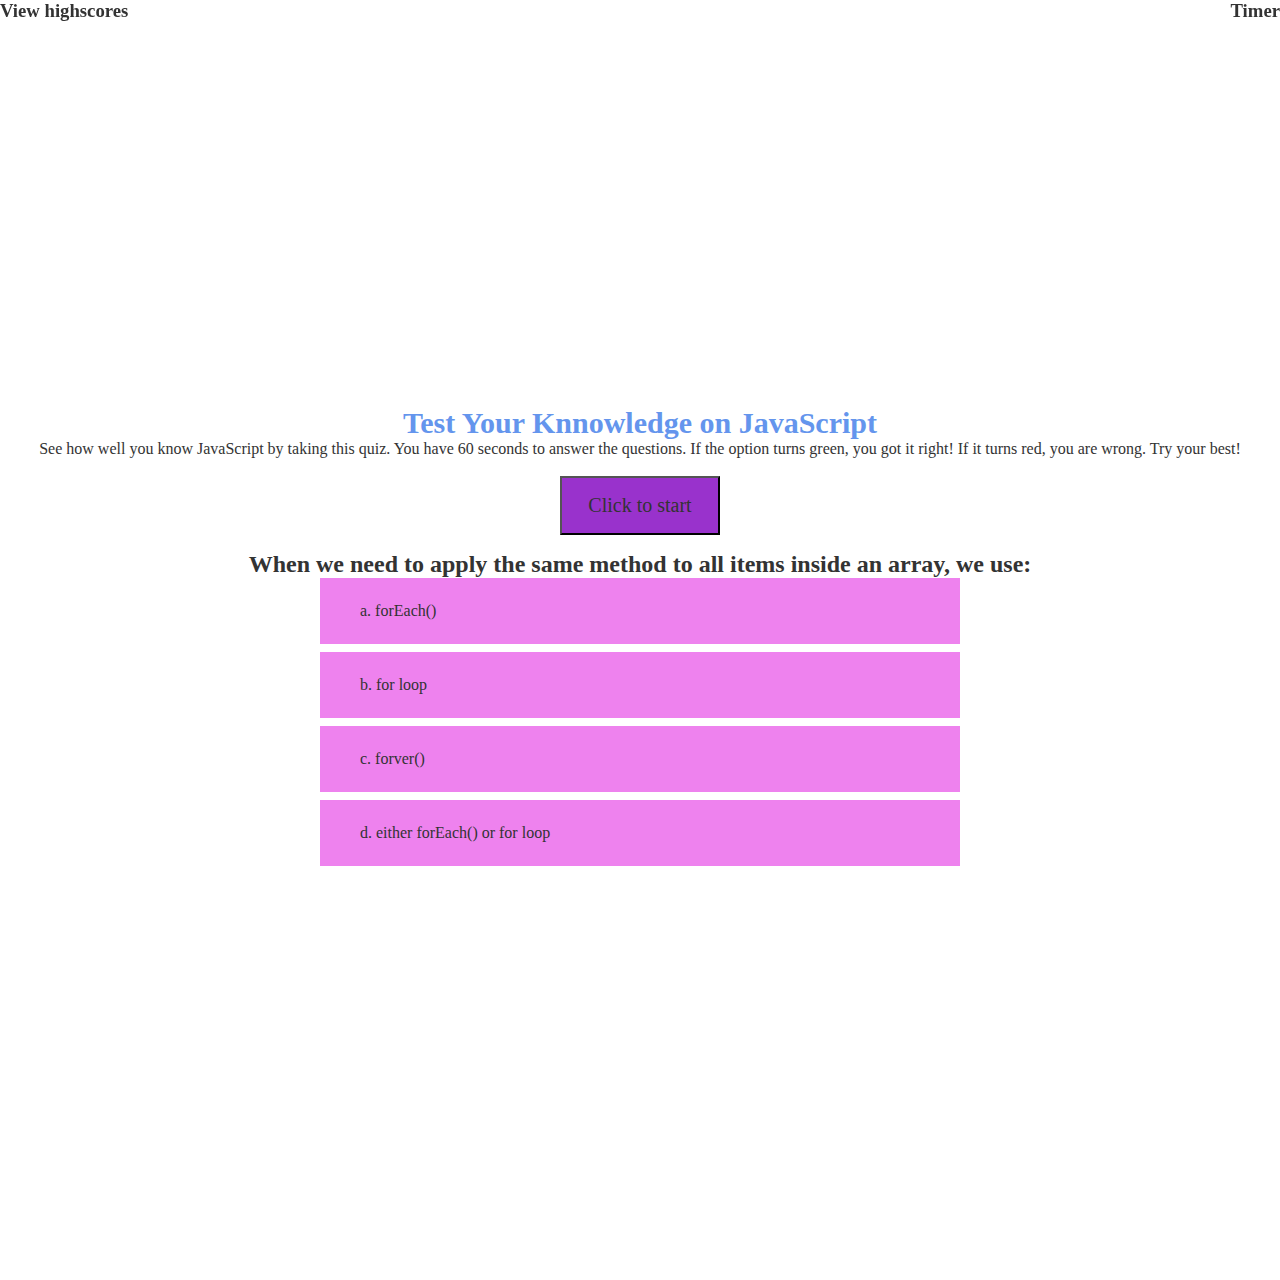
==== index.html @ 39fa6b52 "1/5 of the code done" ====
<!DOCTYPE html>
<html lang="en">
<head>
    <meta charset="UTF-8">
    <meta name="viewport" content="width=device-width, initial-scale=1.0">
    <title>JavaSript Quiz</title>
</head>
<link rel="stylesheet" href="style.css">
<body>
    <div class="container">
        <div id = "home" class = "flex-center flex-column">

            <!-- Link to the top left to go to the high scores page -->
            <!-- Timer on the page that's initially set to 0 -->
            
            <!-- Text that explains the game -->
            <header>
                <h3 id = "viewHighscores" href ="">View highscores</h3>
                <h3 id = "timer">Timer</h3>
            </header>
            <h1>Test Your Knnowledge on JavaScript</h1>
            <p>See how well you know JavaScript by taking this quiz. You have 60 seconds to answer the questions.
                If the option turns green, you got it right! If it turns red, 
                you are wrong. Try your best!
            </p>
            <br>
            <!-- Button that starts the game -->
            <button id = "startButton">Click to start</button>
            <!--question and 4 answer options-->
            <h2 id = "question">This is the question</h2>
            <div class= "choice-container">
                <p class= "choice-text" data-number = "1">Choice 1</p>
            </div>
            <div class= "choice-container">
                <p class= "choice-text" data-number= "2">Choice 2</p>
            </div>
            <div class= "choice-container">
                <p class= "choice-text" data-number="3">Choice 3</p>
            </div>
            <div class= "choice-container">
                <p class= "choice-text" data-number="4">Choice 4</p>
            </div>


            
        </div>
    </div>
    
    
<script src="script.js"></script>    
</body>
</html>
---- style.css ----
* { box-sizing: border-box;
    font-family: Georgia, 'Times New Roman', Times, serif;
    margin: 0;
    padding: 0;
    color: #333;
}
#viewHighscores {
    position: fixed;
    top: 0px;
    left: 0px;
}
#timer {
    position: fixed;
    top:0px;
    right: 0px;
}    
h1 {
    color: cornflowerblue;
    font-size: 30px;
}
.container {
     width: 100vw;
     height: 100vw;
     display: flex;
     justify-content: center;
     align-items: center;
     max-width: 80rem;
     margin: 0 auto;
}
.container > * {
    width: 100%;
}
.flex-column {
    display: flex;
    flex-direction: column;
}
.flex-center {
    justify-content: center;
    align-items: center;
}
.hidden {
    display: none;
}
#startButton {
    font-size: 20px;
    background-color: darkorchid;
    padding: 1rem 0;
    width: 10rem;
    margin-bottom: 1rem;
}
.choice-container {
    display: flex;
    margin-bottom: 0.5rem;
    width: 50%;
    background-color: violet;
    padding: 1rem 2rem; 
}
.choice-text {
    padding: .5rem;
    width: 100%;
}
.correct {
    background-color: forestgreen;
}
.incorrect {
    background-color: red;
}
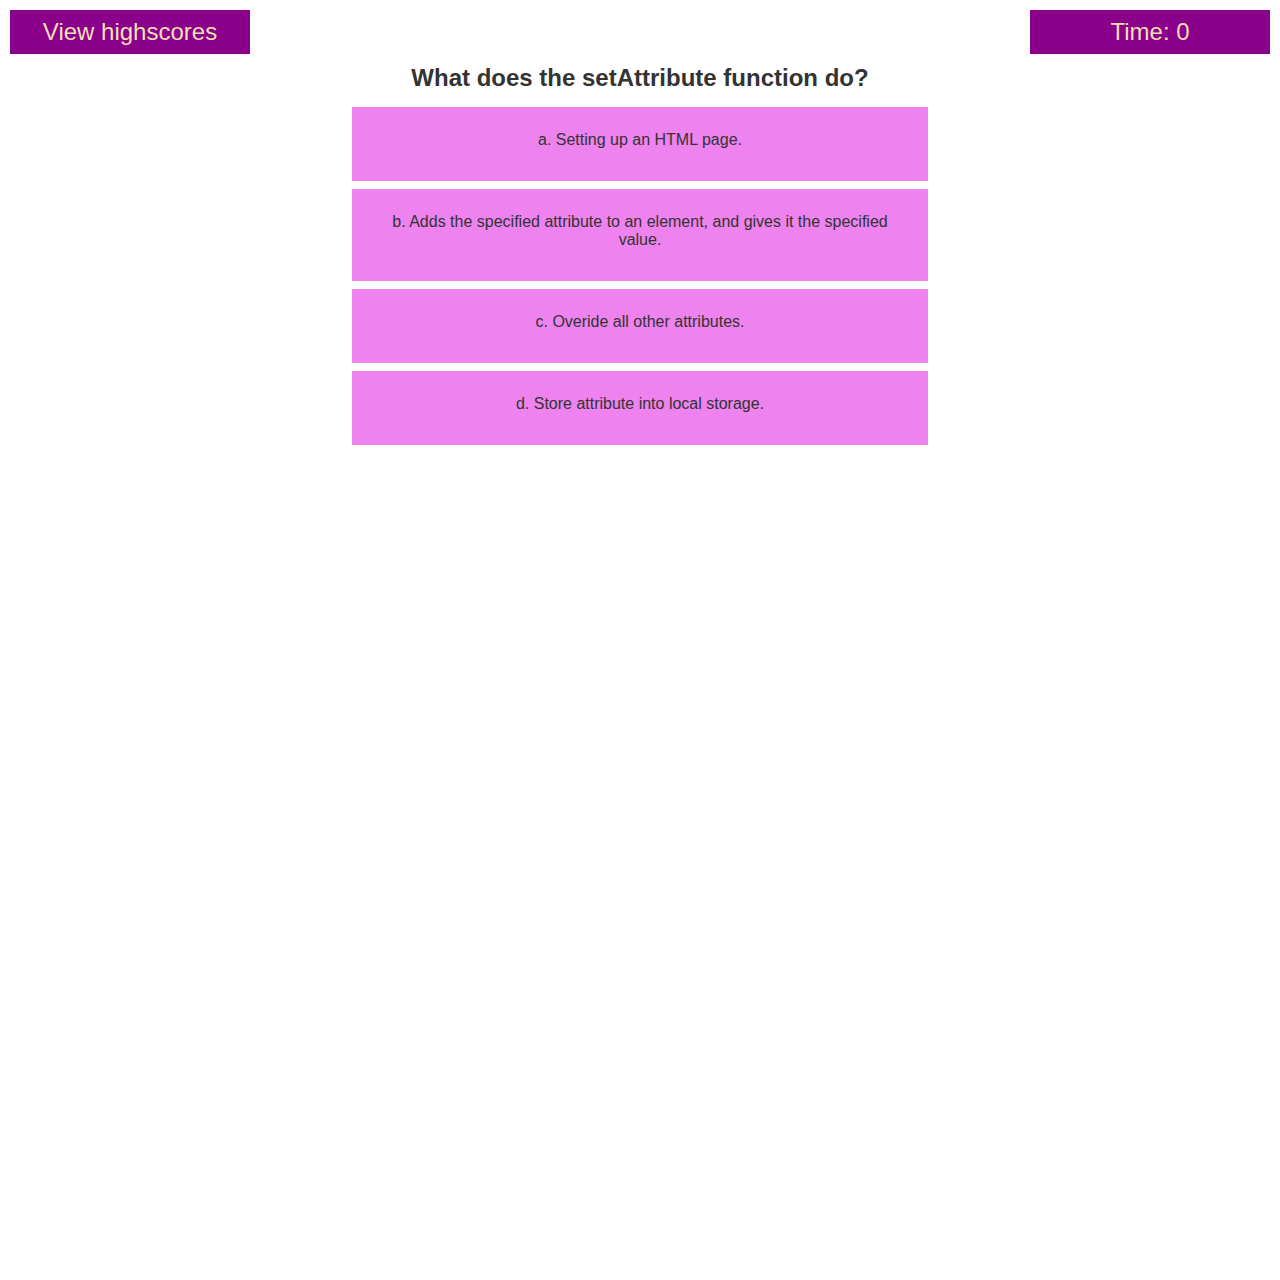
==== commit 3c34b887: "almost got all the code to work" ====
--- a/index.html
+++ b/index.html
@@ -9,24 +9,13 @@
 <body>
     <div class="container">
         <div id = "home" class = "flex-center flex-column">
-
-            <!-- Link to the top left to go to the high scores page -->
-            <!-- Timer on the page that's initially set to 0 -->
-            
-            <!-- Text that explains the game -->
-            <header>
-                <h3 id = "viewHighscores" href ="">View highscores</h3>
-                <h3 id = "timer">Timer</h3>
-            </header>
-            <h1>Test Your Knnowledge on JavaScript</h1>
-            <p>See how well you know JavaScript by taking this quiz. You have 60 seconds to answer the questions.
-                If the option turns green, you got it right! If it turns red, 
-                you are wrong. Try your best!
-            </p>
-            <br>
-            <!-- Button that starts the game -->
-            <button id = "startButton">Click to start</button>
-            <!--question and 4 answer options-->
+        <header>
+        <!-- Link to the top left to go to the high scores page -->
+            <a id = "viewHighscores" href ="highscores.html">View highscores</a>
+        <!-- Timer on the page that's initially set to 0 -->
+            <a id = "timer">Time: 0</a>
+        </header>
+        <!--question and 4 answer options-->
             <h2 id = "question">This is the question</h2>
             <div class= "choice-container">
                 <p class= "choice-text" data-number = "1">Choice 1</p>
@@ -40,13 +29,16 @@
             <div class= "choice-container">
                 <p class= "choice-text" data-number="4">Choice 4</p>
             </div>
+        </div>
+    </div>
+    
+<script src="script.js"></script>    
+</body>
+</html>
+
+            
 
 
             
-        </div>
-    </div>
     
-    
-<script src="script.js"></script>    
-</body>
-</html>+    --- a/style.css
+++ b/style.css
@@ -1,27 +1,47 @@
 * { box-sizing: border-box;
-    font-family: Georgia, 'Times New Roman', Times, serif;
+    font-family: Verdana, Geneva, Tahoma, sans-serif;
     margin: 0;
     padding: 0;
     color: #333;
 }
 #viewHighscores {
     position: fixed;
+    margin-top: 10px;
+    margin-left: 10px;
     top: 0px;
     left: 0px;
+    
 }
 #timer {
     position: fixed;
+    margin-top: 10px;
+    margin-right: 10px;
     top:0px;
     right: 0px;
 }    
 h1 {
-    color: cornflowerblue;
+    text-align: center;
+    color: darkslateblue;
     font-size: 30px;
+    margin-bottom: 15px;
+}
+h2 {
+    margin-bottom: 15px;
+}
+h5 {
+    font-size: medium;
+    text-align: center;
+    margin-bottom: 3rem;
+}
+p {
+    text-align: center;
+    margin-bottom: 0.5rem;
 }
 .container {
      width: 100vw;
      height: 100vw;
-     display: flex;
+     margin-top: 50%; 
+     padding: 5%; 
      justify-content: center;
      align-items: center;
      max-width: 80rem;
@@ -41,12 +61,14 @@
 .hidden {
     display: none;
 }
-#startButton {
-    font-size: 20px;
-    background-color: darkorchid;
-    padding: 1rem 0;
-    width: 10rem;
-    margin-bottom: 1rem;
+a {
+   font-size: 1.5rem;
+   padding: 0.5rem 0.5rem;
+   width: 15rem;
+   text-align: center;
+   text-decoration: none;
+   background-color: darkmagenta;
+   color: wheat; 
 }
 .choice-container {
     display: flex;
@@ -65,3 +87,35 @@
 .incorrect {
     background-color: red;
 }
+form {
+    width: 100%;
+    display: flex;
+    flex-direction: column;
+    align-items: center;
+}
+input {
+    width: 10rem;
+    padding: 1rem;
+    font-size: 1rem;
+    border: blue;
+}
+button {
+   font-size: 1.5rem;
+   padding: 1rem 1rem;
+   width: 20rem;
+   text-align: center;
+   text-decoration: none;
+   background-color: darkmagenta;
+   color: wheat; 
+}
+#submitScore[disable]:hover {
+    cursor: not-allowed;
+    transform: none;
+}
+#highScoresList {
+    text-align: center;
+    margin-top: 1rem;
+    margin-bottom: 1.5rem;
+    padding: 0.5rem;
+    background-color: lightseagreen ;
+}
